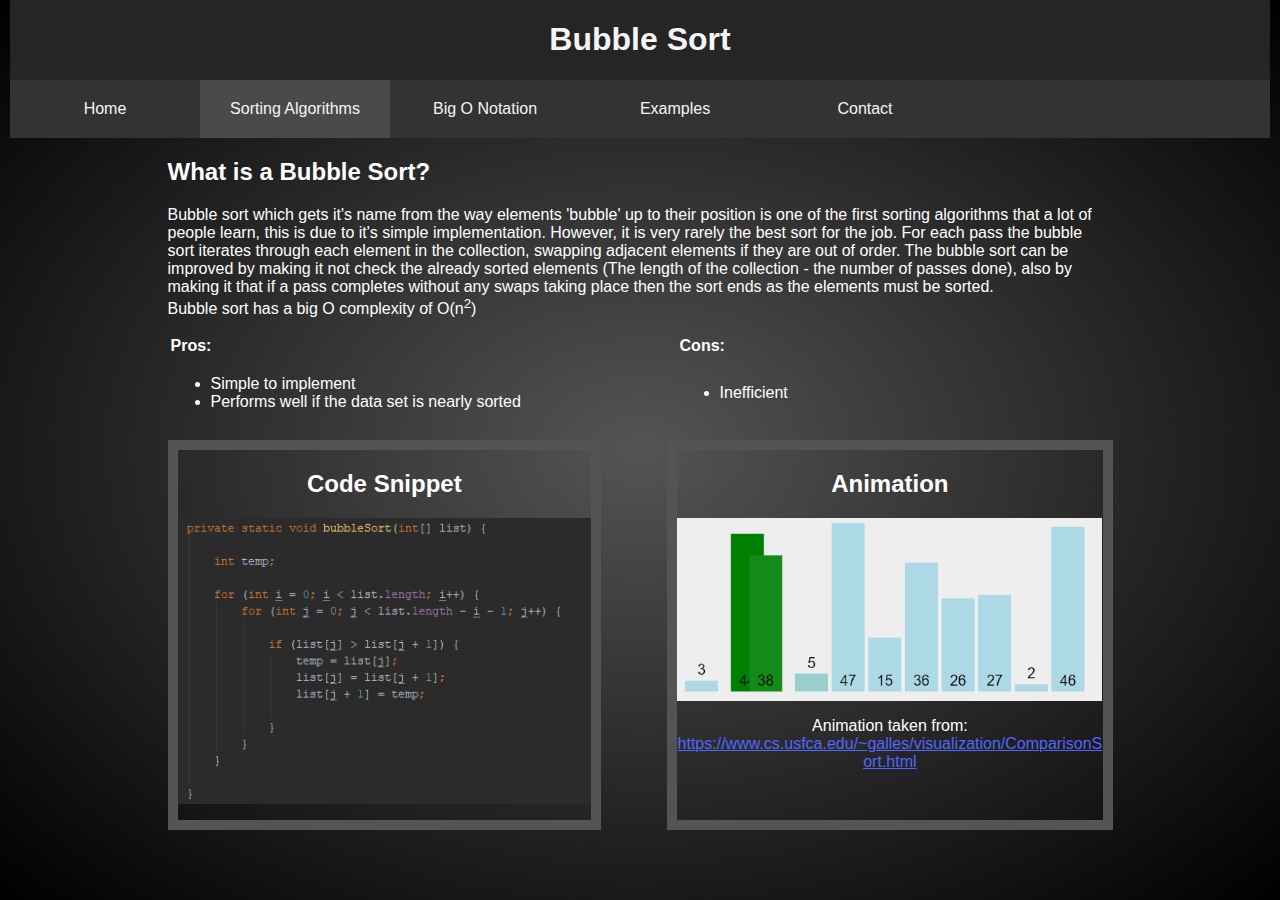
==== BubbleSort.html @ b3372db2 "Add files via upload" ====
<!DOCTYPE html>
<html lang="en">
<head>
    <meta charset="UTF-8">
    <link rel="stylesheet" type="text/css" href="css/main.css">
    <title>Bubble Sort</title>
    <script src="js/functions.js"></script>
</head>
<body>

<div id="page">
    <div id="heading">
        <h1>Bubble Sort</h1>
    </div>

    <div id="menu">

        <script>displayMenu("sorting");</script>

    </div>

    <div id="content">
        <h2>What is a Bubble Sort?</h2>
        <p>
            Bubble sort which gets it's name from the way elements 'bubble' up to their position is one of the first
            sorting algorithms that a lot of people learn, this is due to it's simple implementation. However, it is
            very rarely the best sort for the job. For each pass the bubble sort iterates through each element in the
            collection, swapping adjacent elements if they are out of order. The bubble sort can be improved by making
            it not check the already sorted elements (The length of the collection - the number of passes done), also
            by making it that if a pass completes without any swaps taking place then the sort ends as the elements
            must be sorted.
            <br>
            Bubble sort has a big O complexity of O(n<sup>2</sup>)
        </p>

        <table>
            <tr>
            <th><b>Pros:</b></th>
            <th><b>Cons:</b></th>
            </tr>
            <tr>
                <td>
                <ul>
                    <li>Simple to implement</li>
                    <li>Performs well if the data set is nearly sorted</li>
                </ul>
                </td>
                <td>
                    <ul>
                        <li>Inefficient</li>
                    </ul>
                </td>
            </tr>

        </table>

        <div class="infoBox">
            <div class="leftBox">
                <h2 align="center">Code Snippet</h2>
                <p>
                    <img src="../media/BubbleSortSnippet.PNG" alt="Java code for bubble sort">
                </p>
            </div>

            <div class="rightBox">
                <h2 align="center">Animation</h2>
                <img src="../media/Bubble%20Sort.gif" alt="Animation for bubble sort">
                <p>Animation taken from: <a href="https://www.cs.usfca.edu/~galles/visualization/ComparisonSort.html">
                    https://www.cs.usfca.edu/~galles/visualization/ComparisonSort.html</a>
                </p>
            </div>
        </div>

    </div>

</div>
</body>
</html>
---- css/main.css ----
html, body{

    background-size: cover;
    background: radial-gradient(#545454, black) fixed;
    height: 100%;

    font-family: Verdana, Arial, sans-serif;
    color: white;
    padding: 0;
    margin: 0px 5px 0px 5px;

}

a{
    color: #5166ff;
}
a:visited {

    color: #5166ff;

}
#page{

    height: 100%;
    display:flex;
    flex-direction:column;

}

#heading{
background-color: #252525;
}


#menu ul {

    list-style-type: none;
    margin: 0;
    padding: 0;
    overflow: hidden;
    background-color: #333;
}

#menu ul li {
    display: inline;
    background-color: #333333;
    float: left;
}

#menu li a {
    display: block;
    padding: 20px;
    color: whitesmoke;
    text-decoration: none;
    min-width: 150px;
    text-align: center;
}

#currentPage{

    background-color: #4a4a4a;

}


#content{

    flex-grow: 1;
    max-width: 75%;
    min-width: 75%;
    margin-left: auto;
    margin-right: auto;
    text-align: left;

}

h1{
    color: whitesmoke;
    text-align: center;
}


.dropContent{
    display: none;
    position: absolute;
    background-color: #333333;
    min-width: 190px;
    box-shadow: 10px 10px 50px 2px rgba(0,0,0,0.5);
    z-index: 1;
}


.dropDown:hover .dropContent {
    display: block;
}

.infoBox{
    display: flex;
    margin-bottom: 10px;

}

.leftBox{
    width: 45%;
    margin-right: 7%;
    border: 10px solid #545454;
    text-align: center;
}
.rightBox{
    width: 45%;
    border: 10px solid #545454;
    text-align: center;
    word-wrap: break-word;
}

#content img {
    margin-right: auto;
    margin-left: auto;
    display: block;
    max-width: 100%;

}

canvas {
    position: absolute;
    left: 0;
    right: 0;
    margin-right: auto;
    margin-left: auto;
    width: 500px;
    height: 400px;
}

#player {
    position: relative;
    top: 500px;
    text-align: center;
}

#video {
    text-align: center;
}

table{
    width: 100%;
    margin-bottom: 10px;
}
td{
    width: 54%;

}
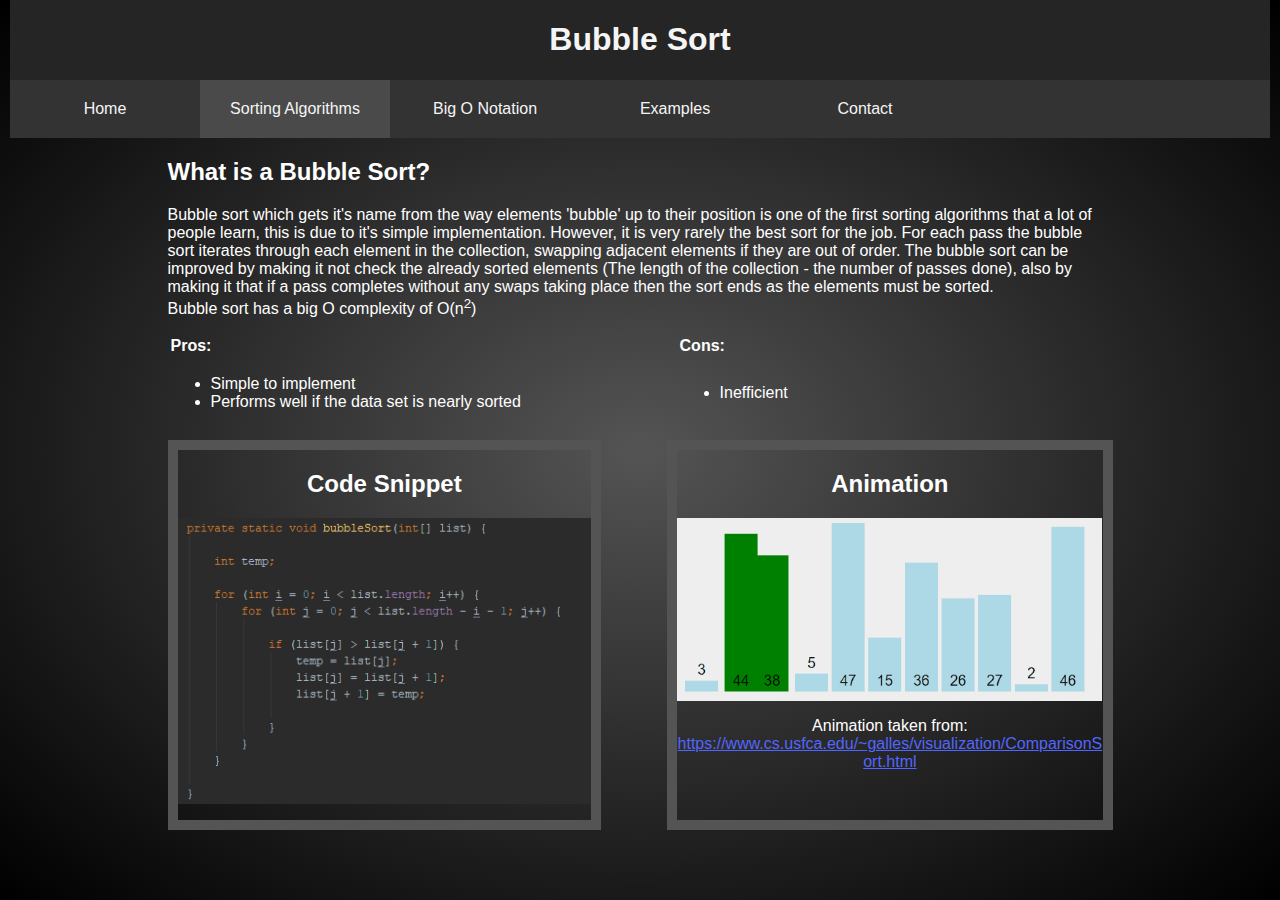
==== commit fec0439c: "Update BubbleSort.html" ====
--- a/BubbleSort.html
+++ b/BubbleSort.html
@@ -58,13 +58,13 @@
             <div class="leftBox">
                 <h2 align="center">Code Snippet</h2>
                 <p>
-                    <img src="../media/BubbleSortSnippet.PNG" alt="Java code for bubble sort">
+                    <img src="media/BubbleSortSnippet.PNG" alt="Java code for bubble sort">
                 </p>
             </div>
 
             <div class="rightBox">
                 <h2 align="center">Animation</h2>
-                <img src="../media/Bubble%20Sort.gif" alt="Animation for bubble sort">
+                <img src="media/Bubble%20Sort.gif" alt="Animation for bubble sort">
                 <p>Animation taken from: <a href="https://www.cs.usfca.edu/~galles/visualization/ComparisonSort.html">
                     https://www.cs.usfca.edu/~galles/visualization/ComparisonSort.html</a>
                 </p>
